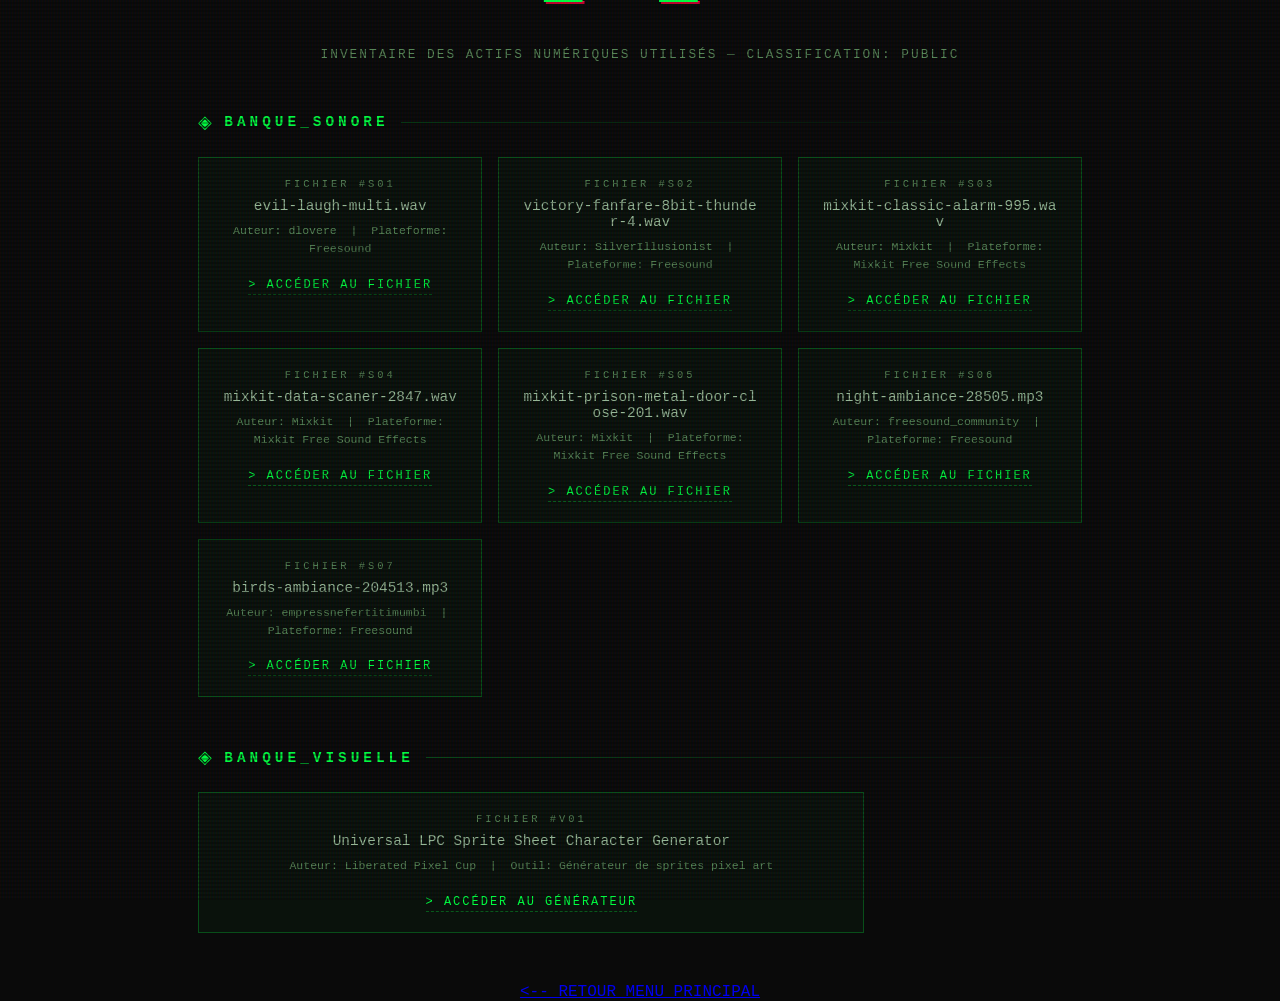
==== sources.html @ 37e52d49 "Add files via upload" ====
<!DOCTYPE html>
<html lang="fr">
<head>
  <meta charset="UTF-8">
  <meta name="viewport" content="width=device-width, initial-scale=1.0">
  <title>Deadly Inspection | Sources & Ressources</title>
  <link rel="stylesheet" href="style.css">
  <link rel="stylesheet" href="sources.css">
</head>
<body>
  <div class="overlay"></div>
  <main class="container">
    <h1 class="glitch" data-text="SOURCES_ET_RESSOURCES">> SOURCES_ET_RESSOURCES</h1>
    <p class="subtitle">Inventaire des actifs numériques utilisés — Classification: PUBLIC</p>
    <section class="sources-section">
      <div class="section-header">
        <span class="section-icon">◈</span>
        <h2 class="section-title">BANQUE_SONORE</h2>
        <div class="section-line"></div>
      </div>
      <div class="sources-grid">
        <div class="source-card">
          <div class="source-tag">FICHIER #S01</div>
          <div class="source-name">evil-laugh-multi.wav</div>
          <div class="source-meta">Auteur: dlovere &nbsp;|&nbsp; Plateforme: Freesound</div>
          <a href="https://freesound.org/people/dlovere/sounds/167577/" target="_blank" class="source-link">
            > ACCÉDER AU FICHIER
          </a>
        </div>
        <div class="source-card">
          <div class="source-tag">FICHIER #S02</div>
          <div class="source-name">victory-fanfare-8bit-thunder-4.wav</div>
          <div class="source-meta">Auteur: SilverIllusionist &nbsp;|&nbsp; Plateforme: Freesound</div>
          <a href="https://freesound.org/people/SilverIllusionist/sounds/843046/" target="_blank" class="source-link">
            > ACCÉDER AU FICHIER
          </a>
        </div>
        <div class="source-card">
          <div class="source-tag">FICHIER #S03</div>
          <div class="source-name">mixkit-classic-alarm-995.wav</div>
          <div class="source-meta">Auteur: Mixkit &nbsp;|&nbsp; Plateforme: Mixkit Free Sound Effects</div>
          <a href="https://mixkit.co/free-sound-effects/alarm/" target="_blank" class="source-link">
            > ACCÉDER AU FICHIER
          </a>
        </div>
        <div class="source-card">
          <div class="source-tag">FICHIER #S04</div>
          <div class="source-name">mixkit-data-scaner-2847.wav</div>
          <div class="source-meta">Auteur: Mixkit &nbsp;|&nbsp; Plateforme: Mixkit Free Sound Effects</div>
          <a href="https://mixkit.co/free-sound-effects/scanner/" target="_blank" class="source-link">
            > ACCÉDER AU FICHIER
          </a>
        </div>
        <div class="source-card">
          <div class="source-tag">FICHIER #S05</div>
          <div class="source-name">mixkit-prison-metal-door-close-201.wav</div>
          <div class="source-meta">Auteur: Mixkit &nbsp;|&nbsp; Plateforme: Mixkit Free Sound Effects</div>
          <a href="https://mixkit.co/free-sound-effects/door/" target="_blank" class="source-link">
            > ACCÉDER AU FICHIER
          </a>
        </div>
        <div class="source-card">
          <div class="source-tag">FICHIER #S06</div>
          <div class="source-name">night-ambiance-28505.mp3</div>
          <div class="source-meta">Auteur: freesound_community &nbsp;|&nbsp; Plateforme: Freesound</div>
          <a href="https://freesound.org/people/freesound_community/sounds/28505/" target="_blank" class="source-link">
            > ACCÉDER AU FICHIER
          </a>
        </div>
        <div class="source-card">
          <div class="source-tag">FICHIER #S07</div>
          <div class="source-name">birds-ambiance-204513.mp3</div>
          <div class="source-meta">Auteur: empressnefertitimumbi &nbsp;|&nbsp; Plateforme: Freesound</div>
          <a href="https://freesound.org/people/empressnefertitimumbi/sounds/204513/" target="_blank" class="source-link">
            > ACCÉDER AU FICHIER
          </a>
        </div>
      </div>
    </section>
    <section class="sources-section">
      <div class="section-header">
        <span class="section-icon">◈</span>
        <h2 class="section-title">BANQUE_VISUELLE</h2>
        <div class="section-line"></div>
      </div>
      <div class="sources-grid">
        <div class="source-card source-card--wide">
          <div class="source-tag">FICHIER #V01</div>
          <div class="source-name">Universal LPC Sprite Sheet Character Generator</div>
          <div class="source-meta">Auteur: Liberated Pixel Cup &nbsp;|&nbsp; Outil: Générateur de sprites pixel art</div>
          <a href="https://liberatedpixelcup.github.io/Universal-LPC-Spritesheet-Character-Generator/#sex=male&body=Body_Color_light&head=Human_Male_light&expression=Neutral_light&mustache=Lampshade_Mustache_chestnut&hair=Unkempt_chestnut&gloves=Gloves_steel&vest=Vest_white&jacket=Frock_coat_white&clothes=Shortsleeve_Polo_slate&legs=Formal_Pants_white&shoes=Basic_Shoes_black&facial_eyes=Nerd_Glasses_slate&eyes=Eye_Color_lpcr.gray" target="_blank" class="source-link">
            > ACCÉDER AU GÉNÉRATEUR
          </a>
        </div>
      </div>
    </section>
    <div style="text-align: center; margin-top: 50px;">
      <a href="index.html" class="btn-terminal-return">&lt;-- RETOUR_MENU_PRINCIPAL</a>
    </div>
  </main>
</body>
</html>
---- style.css ----
:root {
    --primary: #00ff41; /* Vert terminal */
    --bg: #0a0a0a;
    --danger: #ff4444;
}

body {
    background-color: var(--bg);
    color: var(--primary);
    font-family: 'Courier New', Courier, monospace;
    display: flex;
    justify-content: center;
    align-items: center;
    height: 100vh;
    margin: 0;
    overflow: hidden;
}

/* Effet vieux moniteur */
.overlay {
    position: fixed;
    top: 0; left: 0; width: 100%; height: 100%;
    background: linear-gradient(rgba(18, 16, 16, 0) 50%, rgba(0, 0, 0, 0.25) 50%), 
                linear-gradient(90deg, rgba(255, 0, 0, 0.06), rgba(0, 255, 0, 0.02), rgba(0, 0, 255, 0.06));
    background-size: 100% 4px, 3px 100%;
    pointer-events: none;
    z-index: 10;
}

.container {
    text-align: center;
    z-index: 2;
}

/* Titre Glitch */
.glitch {
    font-size: 4rem;
    font-weight: bold;
    position: relative;
    text-shadow: 2px 2px var(--danger);
    animation: shake 0.5s infinite;
}

/* Boutons Post-Apo */
.btn-apocalypse {
    background: transparent;
    color: var(--primary);
    border: 2px solid var(--primary);
    padding: 15px 30px;
    margin: 10px;
    font-size: 1.2rem;
    font-family: 'Courier New', sans-serif;
    cursor: pointer;
    position: relative;
    transition: all 0.2s;
    text-transform: uppercase;
    outline: none;
}

/* Animation au survol */
.btn-apocalypse:hover {
    background: var(--primary);
    color: black;
    box-shadow: 0 0 20px var(--primary);
    transform: scale(1.05) skewX(-5deg);
}

/* Animation au clic (plus intense) */
.btn-apocalypse:active {
    transform: scale(0.9) skewX(10deg);
    background: var(--danger);
    border-color: var(--danger);
    box-shadow: 0 0 40px var(--danger);
}

@keyframes shake {
    0% { transform: translate(0); }
    20% { transform: translate(-2px, 2px); }
    40% { transform: translate(-2px, -2px); }
    60% { transform: translate(2px, 2px); }
    80% { transform: translate(2px, -2px); }
    100% { transform: translate(0); }
}
---- sources.css ----
:root {
  --primary: #00ff41;
  --danger: #ff003c;
  --bg-dark: #000d00;
  --card-bg: rgba(0, 255, 65, 0.03);
  --card-border: rgba(0, 255, 65, 0.25);
  --text-dim: #5a8a5a;
  --text-mid: #99bb99;
}
.subtitle {
  color: var(--text-dim);
  font-size: 0.8rem;
  letter-spacing: 2px;
  text-transform: uppercase;
  margin-bottom: 50px;
  margin-top: -10px;
}
.sources-section {
  margin-bottom: 50px;
}
.section-header {
  display: flex;
  align-items: center;
  gap: 12px;
  margin-bottom: 24px;
}
.section-icon {
  color: var(--primary);
  font-size: 1.1rem;
  animation: pulse 2s infinite;
}
.section-title {
  color: var(--primary);
  font-family: 'Courier New', Courier, monospace;
  font-size: 0.9rem;
  letter-spacing: 4px;
  text-transform: uppercase;
  margin: 0;
  white-space: nowrap;
}
.section-line {
  flex: 1;
  height: 1px;
  background: linear-gradient(to right, var(--card-border), transparent);
}
.sources-grid {
  display: grid;
  grid-template-columns: repeat(auto-fill, minmax(280px, 1fr));
  gap: 16px;
}
.source-card {
  border: 1px solid var(--card-border);
  background: var(--card-bg);
  padding: 20px 22px;
  position: relative;
  transition: border-color 0.3s, background 0.3s;
}
.source-card::before {
  content: '';
  position: absolute;
  top: 0; left: 0;
  width: 3px;
  height: 0;
  background: var(--primary);
  transition: height 0.3s ease;
}
.source-card:hover {
  border-color: var(--primary);
  background: rgba(0, 255, 65, 0.06);
}
.source-card:hover::before {
  height: 100%;
}
.source-card--wide {
  grid-column: 1 / -1;
  max-width: 620px;
}
.source-tag {
  font-size: 0.65rem;
  letter-spacing: 3px;
  color: var(--text-dim);
  text-transform: uppercase;
  margin-bottom: 8px;
  font-family: 'Courier New', Courier, monospace;
}
.source-name {
  font-size: 0.9rem;
  color: var(--text-mid);
  font-family: 'Courier New', Courier, monospace;
  margin-bottom: 8px;
  word-break: break-all;
}
.source-meta {
  font-size: 0.72rem;
  color: var(--text-dim);
  font-family: 'Courier New', Courier, monospace;
  margin-bottom: 16px;
  line-height: 1.6;
}
.source-link {
  display: inline-block;
  color: var(--primary);
  font-size: 0.75rem;
  font-family: 'Courier New', Courier, monospace;
  letter-spacing: 2px;
  text-decoration: none;
  border-bottom: 1px dashed rgba(0, 255, 65, 0.3);
  padding-bottom: 2px;
  transition: color 0.2s, border-color 0.2s, text-shadow 0.2s;
}
.source-link:hover {
  color: #fff;
  border-color: #fff;
  text-shadow: 0 0 8px var(--primary);
}
@keyframes pulse {
  0%, 100% { opacity: 1; }
  50% { opacity: 0.4; }
}
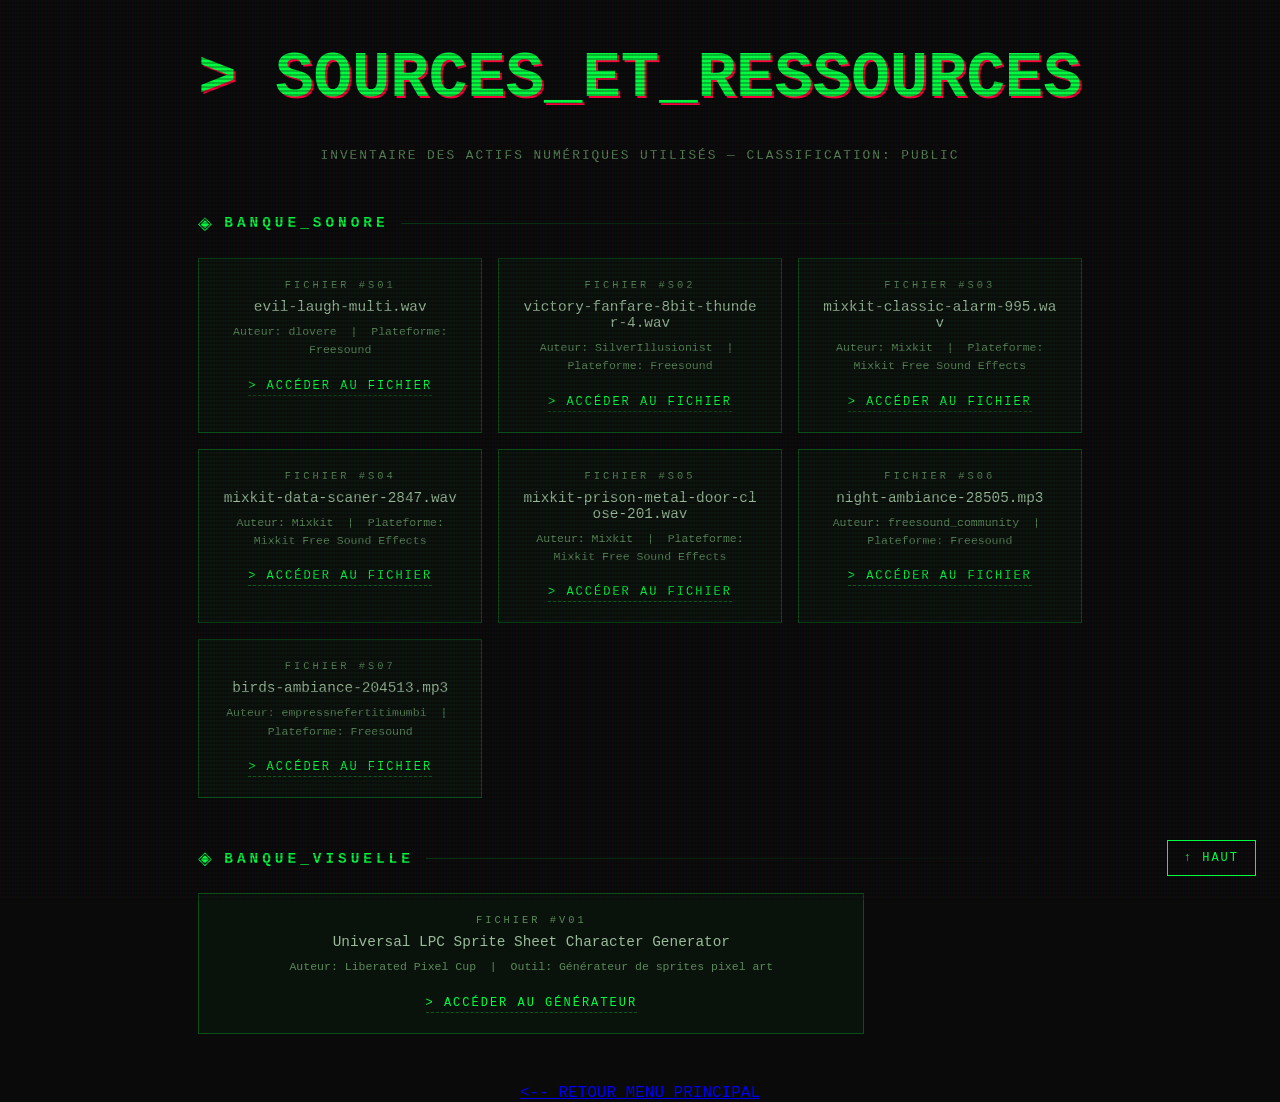
==== commit 25d1a244: "Add files via upload" ====
--- a/sources.html
+++ b/sources.html
@@ -8,7 +8,9 @@
   <link rel="stylesheet" href="sources.css">
 </head>
 <body>
+  <div id="haut"></div>
   <div class="overlay"></div>
+  <a href="#haut" class="btn-top">↑ HAUT</a>
   <main class="container">
     <h1 class="glitch" data-text="SOURCES_ET_RESSOURCES">> SOURCES_ET_RESSOURCES</h1>
     <p class="subtitle">Inventaire des actifs numériques utilisés — Classification: PUBLIC</p>
@@ -88,7 +90,7 @@
           <div class="source-tag">FICHIER #V01</div>
           <div class="source-name">Universal LPC Sprite Sheet Character Generator</div>
           <div class="source-meta">Auteur: Liberated Pixel Cup &nbsp;|&nbsp; Outil: Générateur de sprites pixel art</div>
-          <a href="https://liberatedpixelcup.github.io/Universal-LPC-Spritesheet-Character-Generator/#sex=male&body=Body_Color_light&head=Human_Male_light&expression=Neutral_light&mustache=Lampshade_Mustache_chestnut&hair=Unkempt_chestnut&gloves=Gloves_steel&vest=Vest_white&jacket=Frock_coat_white&clothes=Shortsleeve_Polo_slate&legs=Formal_Pants_white&shoes=Basic_Shoes_black&facial_eyes=Nerd_Glasses_slate&eyes=Eye_Color_lpcr.gray" target="_blank" class="source-link">
+          <a href="https://liberatedpixelcup.github.io/Universal-LPC-Spritesheet-Character-Generator/#sex=male&amp;body=Body_Color_light&amp;head=Human_Male_light&amp;expression=Neutral_light&amp;mustache=Lampshade_Mustache_chestnut&amp;hair=Unkempt_chestnut&amp;gloves=Gloves_steel&amp;vest=Vest_white&amp;jacket=Frock_coat_white&amp;clothes=Shortsleeve_Polo_slate&amp;legs=Formal_Pants_white&amp;shoes=Basic_Shoes_black&amp;facial_eyes=Nerd_Glasses_slate&amp;eyes=Eye_Color_lpcr.gray" target="_blank" class="source-link">
             > ACCÉDER AU GÉNÉRATEUR
           </a>
         </div>
--- a/sources.css
+++ b/sources.css
@@ -1,3 +1,8 @@
+html, body {
+  overflow-y: auto !important;
+  height: auto !important;
+  min-height: 100%;
+}
 
 :root {
   --primary: #00ff41;
@@ -8,6 +13,29 @@
   --text-dim: #5a8a5a;
   --text-mid: #99bb99;
 }
+
+.btn-top {
+  position: fixed;
+  bottom: 24px;
+  right: 24px;
+  z-index: 9999;
+  background: transparent;
+  border: 1px solid var(--primary);
+  color: var(--primary);
+  font-family: 'Courier New', Courier, monospace;
+  font-size: 0.75rem;
+  letter-spacing: 2px;
+  padding: 10px 16px;
+  text-decoration: none;
+  transition: all 0.3s;
+}
+
+.btn-top:hover {
+  background: var(--primary);
+  color: #000;
+  box-shadow: 0 0 15px var(--primary);
+}
+
 .subtitle {
   color: var(--text-dim);
   font-size: 0.8rem;
@@ -16,20 +44,24 @@
   margin-bottom: 50px;
   margin-top: -10px;
 }
+
 .sources-section {
   margin-bottom: 50px;
 }
+
 .section-header {
   display: flex;
   align-items: center;
   gap: 12px;
   margin-bottom: 24px;
 }
+
 .section-icon {
   color: var(--primary);
   font-size: 1.1rem;
   animation: pulse 2s infinite;
 }
+
 .section-title {
   color: var(--primary);
   font-family: 'Courier New', Courier, monospace;
@@ -39,16 +71,19 @@
   margin: 0;
   white-space: nowrap;
 }
+
 .section-line {
   flex: 1;
   height: 1px;
   background: linear-gradient(to right, var(--card-border), transparent);
 }
+
 .sources-grid {
   display: grid;
   grid-template-columns: repeat(auto-fill, minmax(280px, 1fr));
   gap: 16px;
 }
+
 .source-card {
   border: 1px solid var(--card-border);
   background: var(--card-bg);
@@ -56,6 +91,7 @@
   position: relative;
   transition: border-color 0.3s, background 0.3s;
 }
+
 .source-card::before {
   content: '';
   position: absolute;
@@ -65,17 +101,21 @@
   background: var(--primary);
   transition: height 0.3s ease;
 }
+
 .source-card:hover {
   border-color: var(--primary);
   background: rgba(0, 255, 65, 0.06);
 }
+
 .source-card:hover::before {
   height: 100%;
 }
+
 .source-card--wide {
   grid-column: 1 / -1;
   max-width: 620px;
 }
+
 .source-tag {
   font-size: 0.65rem;
   letter-spacing: 3px;
@@ -84,6 +124,7 @@
   margin-bottom: 8px;
   font-family: 'Courier New', Courier, monospace;
 }
+
 .source-name {
   font-size: 0.9rem;
   color: var(--text-mid);
@@ -91,6 +132,7 @@
   margin-bottom: 8px;
   word-break: break-all;
 }
+
 .source-meta {
   font-size: 0.72rem;
   color: var(--text-dim);
@@ -98,6 +140,7 @@
   margin-bottom: 16px;
   line-height: 1.6;
 }
+
 .source-link {
   display: inline-block;
   color: var(--primary);
@@ -109,11 +152,13 @@
   padding-bottom: 2px;
   transition: color 0.2s, border-color 0.2s, text-shadow 0.2s;
 }
+
 .source-link:hover {
   color: #fff;
   border-color: #fff;
   text-shadow: 0 0 8px var(--primary);
 }
+
 @keyframes pulse {
   0%, 100% { opacity: 1; }
   50% { opacity: 0.4; }
